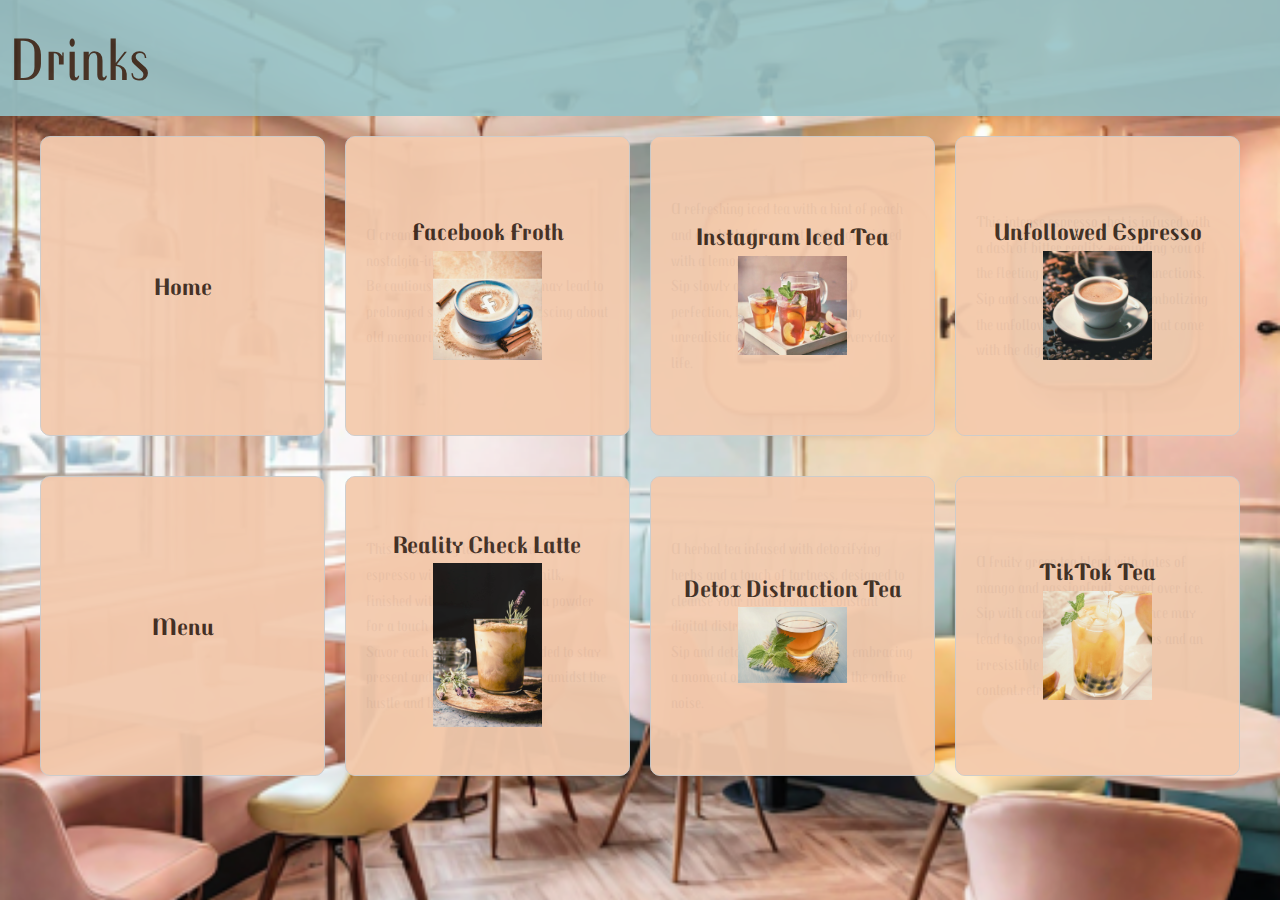
==== drinks.html @ 74ed6dca "Added Files" ====
<!DOCTYPE html>
<html>
<head>
	<meta charset="utf-8">
	<meta name="viewport" content="width=device-width, initial-scale=1">
	<link rel="stylesheet" type="text/css" href="style.css">
	<title>Drinks</title>
</head>
<body>
	<header>
		<h1>Drinks</h1>
	</header>

	<main>
		<section class="bento-box4">
			<div class="container3">
				<a href="index.html" class="drink-box1">
					<h2>Home</h2>
				</a>

				<div class="drink-box2" onclick="this.classList.toggle('enlarged')">

					<div class="drink-front">
						<h2> Facebook Froth</h2>
						<img src="retro-froth.jpg">
						
					</div>

					<div class="drink-back">
					<p>A creamy latte with a sprinkle of nostalgia-inducing cinnamon.</p>

					<p>Be cautious; excessive sipping may lead to prolonged scrolling and reminiscing about old memories</p>
						
					</div>
					
				</div>


				<div class="drink-box3" onclick="this.classList.toggle('enlarged')">

					<div class="drink-front">
						<h2> Instagram Iced Tea</h2>
						<img src="retro-iced-tea.jpg">
						
					</div>

					<div class="drink-back">
					<p>A refreshing iced tea with a hint of peach and a splash of coconut water, garnished with a lemon wedge. </p>

					<p>Sip slowly and savor the filtered perfection, but beware of creating unrealistic expectations about everyday life.</p>
						
					</div>
					
				</div>

				<div class="drink-box4" onclick="this.classList.toggle('enlarged')">

					<div class="drink-front">
						<h2> Unfollowed Espresso</h2>
						<img src="unfolled-espresso.jpg">
						
					</div>

					<div class="drink-back">
					<p>This intense espresso shot is infused with a dash of bitter reality, reminding you of the fleeting nature of online connections. </p>

					<p>Sip and savor the bitterness, symbolizing the unfollows and unfriending that come with the digital world.</p>
					</div>
					
				</div>
			</div>

			<div class="container4">
				<a href="menu.html" class="drink-box5">
					<h2>Menu</h2>
				</a>

				<div class="drink-box6" onclick="this.classList.toggle('enlarged')">

					<div class="drink-front">
						<h2>Reality Check Latte</h2>
						<img src="reality-check-latte.jpg">
						
					</div>

					<div class="drink-back">
					<p>This comforting latte combines rich espresso with velvety steamed milk, finished with a sprinkle of cocoa powder for a touch of indulgence.</p>

					<p>Savor each sip as you're reminded to stay present and grounded in reality amidst the hustle and bustle of daily life.</p>

						
					</div>
					
				</div>

				<div class="drink-box7" onclick="this.classList.toggle('enlarged')">

					<div class="drink-front">
						<h2>Detox Distraction Tea</h2>
						<img src="detox-tea.jpg">
						
					</div>

					<div class="drink-back">
					<p> A herbal tea infused with detoxifying herbs and a touch of tartness, designed to cleanse your mind from the constant digital distractions.</p>

					<p>Sip and detoxify your thoughts, embracing a moment of clarity away from the online noise.</p>

						
					</div>
					
				</div>


				<div class="drink-box8" onclick="this.classList.toggle('enlarged')">

					<div class="drink-front">
						<h2> TikTok Tea</h2>
						<img src="retro=tiktok-tea.jpg">
						
					</div>

					<div class="drink-back">
					<p> A fruity green tea blend with notes of mango and passionfruit, served over ice. </p>

					<p>Sip with care; frequent indulgence may lead to spontaneous dance moves and an irresistible urge to create viral content.retro-froth.jpg</p>

						
					</div>
					
				</div>



				
			</div>

			
		</section>
	</main>

</body>
</html>
---- style.css ----
@import url('https://fonts.googleapis.com/css2?family=Trochut:ital,wght@0,400;0,700;1,400&display=swap');
@import url('https://fonts.googleapis.com/css2?family=Amaranth:ital,wght@0,400;0,700;1,400;1,700&display=swap');

* {
    margin: 0;
    padding: 0;
    box-sizing: border-box;
}

/*Home Page*/

body {
    font-family: Arial, sans-serif;
/*    background-color: #f8f8f8;*/
    color: #333;
    line-height: 1.6;
    background-image: url('like-thumb-cafe.png');
    background-size: cover;
    background-repeat: no-repeat;
    background-position: center;
}

header {
    opacity: 0.9;
    background-color: rgb(150, 194, 199);
    color: #3D2B1F;
    padding: 10px;
    text-align: left;
}

header h1{
    font-size: 60px;
    font-family: "Trochut", sans-serif;
    font-weight: 400;
    font-style: normal;
}

main {
    padding: 20px;
}

.bento-box {
    display: grid;
    grid-template-columns: repeat(3, 1fr); 
    grid-gap: 20px; 
    grid-template-areas:
        "box1 box3 box2"
        "box4 box3 box5";
}

.bento-box a {
    opacity: 0.95;
    text-decoration: none;
    font-size: 30px;
    font-family: "Trochut", sans-serif;
    font-weight: 400;
    font-style: normal;
    color:#3D2B1F;
    background-color: rgb(243, 202, 174, 1.0);
    padding: 20px;
    border-radius: 30px;
    border: 1px solid #ccc;
    transition: background-color 0.3s ease;
    display: flex;
    flex-direction: column;
    justify-content: center;
    align-items: center;
    text-align: center;
}

.time{
    display: flex;
    flex-direction: row;
}

.bento-box a:hover {
    background-color: #F3BC94;
}

.box1 {
    grid-area: box1;
}

.box2 {
    grid-area: box2;
}

.box3 {
    grid-area: box3;
    display: flex;
    flex-direction: column; 
    justify-content: center;
    align-items: center;
    text-align: center;
}


.box4 {
    grid-area: box4;
}

.box5 {
    grid-area: box5;
}

.box3 img {
    max-height: 100%;
    width: 570px;
    margin-top: 40px; 
}

.time-box{
    opacity: 0.85;
     background-color: rgb(243, 202, 174, 1.0); 
    padding: 20px;
    border-radius: 10px;
    position: absolute; 
    bottom: 60px; 
    left: 50%; 
    transform: translateX(-50%); 
    margin-top: -15px; 
}

.time {
    color: #3D2B1F;
    font-family: "Amaranth", sans-serif;
  font-weight: 400;
  font-style: normal;
    padding: 10px;
    font-size: 20px;
/*    text-align: center;*/
}

.time-address{
    color: #3D2B1F;
    font-family: "Amaranth", sans-serif;
  font-weight: 400;
  font-style: normal;
    padding: 10px;
    font-size: 12px;
}

.time-contact{
    color: #3D2B1F;
    font-family: "Amaranth", sans-serif;
  font-weight: 400;
  font-style: normal;
    padding: 10px;
    font-size: 12px;
}

footer {
    opacity: 0.9;
    background-color: rgb(150, 194, 199);
    color:#3D2B1F;
    font-size: 15px;
    font-family: "Trochut", sans-serif;
    font-weight: 400;
    font-style: normal;
    padding: 35px;
    text-align: center;
}
/*Home Page End*/

/*Special Page*/

.bento-box2 {
    margin-top: 50px;
  display: grid;
  grid-template-columns: repeat(3, 1fr);
  grid-gap: 20px;
}

.spec-box1:hover{
  background-color: #F3BC94;
}

.spec-box2:hover{
   background-color: #F3BC94; 
}

.spec-box3:hover{
    background-color: #F3BC94;
}

.spec-box1,
.spec-box2,
.spec-box3 {

  opacity: 0.95;
  text-decoration: none;
  font-size: 10px;
  font-family: "Trochut", sans-serif;
  font-weight: 400;
  font-style: normal;
  color: #3D2B1F;
  background-color: rgb(243, 202, 174, 1.0);
  padding: 20px;
  border-radius: 30px;
  border: 1px solid #ccc;
  transition: background-color 0.3s ease;
  display: flex;
  padding-right: 20px;
  flex-direction: column;
  justify-content: center;
  align-items: center;
  text-align: center;
  position: relative; 
  height: 400px; 
  width: 400px; 
  margin: 0 auto; 
}

.spec-box2,
.spec-box3{
    position: relative;
}

.spec-box1 h2 {
    font-size: 40px;
}

.spec-box2 h2,
.spec-box3 h2 {
    color: #3D2B1F;
   position: absolute;
  top: 50%; 
  left: 50%; 
  transform: translate(-50%, -50%); 
  font-size: 27px;
  margin-top: -150px; 
  text-align: center; 
}


.spec-box2 p,
.spec-box3 p{
    color: #3D2B1F;
    font-family: "Amaranth", sans-serif;
  font-weight: 400;
  font-style: normal;
    padding: 10px;
    font-size: 13px;
}


.spec-box3 img {
  width: 70%;
  max-height: 100%;
  transition: transform 0.6s ease;
}

.spec-box2 img{
    width: 75%;
  max-height: 100%;
  transition: transform 0.6s ease;
}



/* Flip effect styles */
.flip-container {
  perspective: 1000px;
  width: 100%;
  height: 100%;
  display: flex;
  justify-content: center;
  align-items: center;
}

.flip-container .flipper {
  position: absolute;
  width: 100%;
  height: 100%;
  transform-style: preserve-3d;
  transition: transform 0.6s ease;
}

.flip-container .flipper .front,
.flip-container .flipper .back {
  position: absolute;
  width: 100%;
  height: 100%;
  backface-visibility: hidden;
  display: flex; 
  justify-content: center;
  align-items: center;
  padding: 20px; 
}

.flip-container .flipper .front {
  z-index: 2;
}

.flip-container .flipper .back {
  transform: rotateY(180deg);
}

.flip-container.flip .flipper {
  transform: rotateY(180deg);
}

.spec-foot {
  text-align: center;
  margin-top: 110px; 
}

/*Special Page End*/

/*Menu Page*/
.bento-box3 {
    display: grid;
    grid-template-rows: auto auto; 
    gap: 20px;
    max-width: 1200px;
    margin: 0 auto;
}

.container1,
.container2 {
    display: grid;
    grid-template-columns: repeat(4, 1fr); 
    gap: 20px;
    justify-content: space-between;
    align-items: center;
}

.menu-box1 {
    grid-area: 1 / 1 / 2 / 2; 
}

.menu-box2 {
    grid-area: 1 / 2 / 2 / 3; 
    position: relative;
    overflow: hidden;
}

.menu-box3 {
    grid-area: 1 / 3 / 2 / 4; 
    position: relative;
    overflow: hidden;
}

.menu-box4 {
    grid-area: 1 / 4 / 2 / 5; 
    position: relative;
    overflow: hidden;
}

.menu-box8 {
    grid-area: 2 / 1 / 3 / 2; 
}

.menu-box5 {
    grid-area: 2 / 2 / 3 / 3;
    position: relative;
    overflow: hidden;
}

.menu-box6 {
    grid-area: 2 / 3 / 3 / 4; 
    position: relative;
    overflow: hidden;
}

.menu-box7 {
    grid-area: 2 / 4 / 3 / 5; 
    position: relative;
    overflow: hidden;
}

.menu-box1,
.menu-box2,
.menu-box3,
.menu-box4,
.menu-box5,
.menu-box6,
.menu-box7,
.menu-box8 {
    font-size: 21px;
  font-family: "Trochut", sans-serif;
  font-weight: 400; 
    opacity: 0.95;
    text-decoration: none;
    font-size: 16px;
    font-weight: 400;
    color: #3D2B1F;
    background-color: rgb(243, 202, 174);
    padding: 20px;
    border-radius: 10px;
    border: 1px solid #ccc;
    transition: background-color 0.3s ease;
    display: flex;
    flex-direction: column;
    justify-content: center;
    align-items: center;
    overflow: hidden;
    height: 300px; 
    position: relative; 
}

.menu-box1 img,
.menu-box2 img,
.menu-box3 img,
.menu-box4 img,
.menu-box5 img,
.menu-box6 img,
.menu-box7 img,
.menu-box8 img{
    max-height: 100%;
    width: 45%;
    object-fit: contain;
}

.menu-box1:hover{
     background-color: #F3BC94;
}

.menu-box8:hover{
     background-color: #F3BC94;
}

.menu-box2 .menu-front,
.menu-box3 .menu-front,
.menu-box4 .menu-front,
.menu-box5 .menu-front,
.menu-box6 .menu-front,
.menu-box7 .menu-front {
    position: absolute;
    top: 0;
    left: 0;
    width: 100%;
    height: 100%;
    display: flex;
    flex-direction: column;
    justify-content: center;
    align-items: center;
    background-color: rgba(243, 202, 174, 0.95);
    padding: 20px;
    box-sizing: border-box;
    transition: transform 0.3s ease;
}

.menu-box2 .menu-front img,
.menu-box3 .menu-front img,
.menu-box4 .menu-front img,
.menu-box5 .menu-front img,
.menu-box6 .menu-front img,
.menu-box7 .menu-front img {
    max-width: 100%;
    max-height: 100%;
    object-fit: cover;
}

.menu-box2.enlarged,
.menu-box3.enlarged,
.menu-box4.enlarged,
.menu-box5.enlarged,
.menu-box6.enlarged,
.menu-box7.enlarged {
    width: 400px; 
    height: 350px; 
    grid-area: auto; 
    justify-self: center;
    align-self: center;
    display: flex;
    flex-direction: row;
    justify-content: center;
    align-items: center;
    margin-bottom: 10px; 
    z-index: 1; 
}

.menu-front p.hidden {
    opacity: 0;
    display: none;
}

.menu-box2.enlarged .menu-front,
.menu-box3.enlarged .menu-front,
.menu-box4.enlarged .menu-front,
.menu-box5.enlarged .menu-front,
.menu-box6.enlarged .menu-front,
.menu-box7.enlarged .menu-front {
    position: static;
    width: calc(100% - 220px);
    justify-content: space-between;
    align-items: flex-start;
    background-color: transparent;
}

.menu-box2.enlarged .menu-front p.hidden,
.menu-box3.enlarged .menu-front p.hidden,
.menu-box4.enlarged .menu-front p.hidden,
.menu-box5.enlarged .menu-front p.hidden,
.menu-box6.enlarged .menu-front p.hidden,
.menu-box7.enlarged .menu-front p.hidden {
    display: block;
}

.menu-box2.enlarged .menu-front img,
.menu-box3.enlarged .menu-front img,
.menu-box4.enlarged .menu-front img,
.menu-box5.enlarged .menu-front img,
.menu-box6.enlarged .menu-front img,
.menu-box7.enlarged .menu-front img {
    width: 180px;
    max-height: 100%;
    object-fit: contain;
    margin: 0 auto; 
}

.menu-box2.enlarged .menu-front h2,
.menu-box3.enlarged .menu-front h2,
.menu-box4.enlarged .menu-front h2,
.menu-box5.enlarged .menu-front h2,
.menu-box6.enlarged .menu-front h2,
.menu-box7.enlarged .menu-front h2{
    color: #3D2B1F;
   font-size: 21px;
  font-family: "Trochut", sans-serif;
  font-weight: 400; 
} 

.menu-box2.enlarged .menu-back p,
.menu-box3.enlarged .menu-back p,
.menu-box4.enlarged .menu-back p,
.menu-box5.enlarged .menu-back p,
.menu-box6.enlarged .menu-back p,
.menu-box7.enlarged .menu-back p {
    color: #3D2B1F;
    font-family: "Amaranth", sans-serif;
  font-weight: 400;
  font-style: normal;
    text-align: justify;
    font-size: 12px;
    margin-left: 30px;
}

.menu-box2:hover .menu-front,
.menu-box3:hover .menu-front,
.menu-box4:hover .menu-front,
.menu-box5:hover .menu-front,
.menu-box6:hover .menu-front,
.menu-box7:hover .menu-front,
.menu-box8:hover .menu-front {
    background-color: #F3BC94;
}

/*Drinks Page*/

.bento-box4 {
    display: grid;
    grid-template-rows: auto auto;
    gap: 20px;
    max-width: 1200px;
    margin: 0 auto;
}

.container3,
.container4 {
    display: grid;
    grid-template-columns: repeat(4, 1fr); 
    gap: 20px;
    justify-content: space-between;
    align-items: center;
}

.drink-box1 {
    grid-area: 1 / 1 / 2 / 2; 
}

.drink-box2 {
    grid-area: 1 / 2 / 2 / 3; 
    position: relative;
    overflow: hidden;
}

.drink-box3 {
    grid-area: 1 / 3 / 2 / 4; 
    position: relative;
    overflow: hidden;
}

.drink-box4 {
    grid-area: 1 / 4 / 2 / 5; 
    position: relative;
    overflow: hidden;
}

.drink-box5 {
    grid-area: 2 / 1 / 3 / 2; 
}

.drink-box6 {
    grid-area: 2 / 2 / 3 / 3;
    position: relative;
    overflow: hidden;
}

.drink-box7 {
    grid-area: 2 / 3 / 3 / 4; 
    position: relative;
    overflow: hidden;
}

.drink-box8 {
    grid-area: 2 / 4 / 3 / 5; 
    position: relative;
    overflow: hidden;
}

.drink-box1,
.drink-box2,
.drink-box3,
.drink-box4,
.drink-box5,
.drink-box6,
.drink-box7,
.drink-box8 {
    font-size: 21px;
  font-family: "Trochut", sans-serif;
  font-weight: 400; 
    opacity: 0.95;
    text-decoration: none;
    font-size: 16px;
    font-weight: 400;
    color: #3D2B1F;
    background-color: rgb(243, 202, 174);
    padding: 20px;
    border-radius: 10px;
    border: 1px solid #ccc;
    transition: background-color 0.3s ease;
    display: flex;
    flex-direction: column;
    justify-content: center;
    align-items: center;
    overflow: hidden;
    height: 300px; 
    position: relative; 
}

.drink-box1 img,
.drink-box2 img,
.drink-box3 img,
.drink-box4 img,
.drink-box5 img,
.drink-box6 img,
.drink-box7 img,
.drink-box8 img{
    max-height: 100%;
    width: 45%;
    object-fit: contain;
}

.drinks-box1:hover{
     background-color: #F3BC94;
}

.drinks-box5:hover{
     background-color: #F3BC94;
}

.drink-box2 .drink-front,
.drink-box3 .drink-front,
.drink-box4 .drink-front,
.drink-box6 .drink-front,
.drink-box7 .drink-front,
.drink-box8 .drink-front {
    position: absolute;
    top: 0;
    left: 0;
    width: 100%;
    height: 100%;
    display: flex;
    flex-direction: column;
    justify-content: center;
    align-items: center;
    background-color: rgba(243, 202, 174, 0.95);
    padding: 20px;
    box-sizing: border-box;
    transition: transform 0.3s ease;
}

.drink-box2 .drink-front img,
.drink-box3 .drink-front img,
.drink-box4 .drink-front img,
.drink-box6 .drink-front img,
.drink-box7 .drink-front img,
.drink-box8 .drink-front img {
    max-width: 100%;
    max-height: 100%;
    object-fit: cover;
}

.drink-box2.enlarged,
.drink-box3.enlarged,
.drink-box4.enlarged,
.drink-box6.enlarged,
.drink-box7.enlarged,
.drink-box8.enlarged {
    width: 400px; 
    height: 350px; 
    grid-area: auto; 
    justify-self: center;
    align-self: center;
    display: flex;
    flex-direction: row;
    justify-content: center;
    align-items: center;
    margin-bottom: 10px; 
    z-index: 1; 
}

.drink-front p.hidden {
    opacity: 0;
    display: none;
}

.drink-box2.enlarged .drink-front,
.drink-box3.enlarged .drink-front,
.drink-box4.enlarged .drink-front,
.drink-box6.enlarged .drink-front,
.drink-box7.enlarged .drinku-front,
.drink-box8.enlarged .drink-front {
    position: static;
    width: calc(100% - 220px);
    justify-content: space-between;
    align-items: flex-start;
    background-color: transparent;
}

.drink-box2.enlarged .drink-front p.hidden,
.drink-box3.enlarged .drink-front p.hidden,
.drink-box4.enlarged .drink-front p.hidden,
.drink-box6.enlarged .drink-front p.hidden,
.drink-box7.enlarged .drink-front p.hidden,
.drink-box8.enlarged .drink-front p.hidden {
    display: block;
}

.drink-box2.enlarged .drink-front img,
.drink-box3.enlarged .drink-front img,
.drink-box4.enlarged .drink-front img,
.drink-box6.enlarged .drink-front img,
.drink-box7.enlarged .drink-front img,
.drink-box8.enlarged .drink-front img {
    width: 180px;
    max-height: 100%;
    object-fit: contain;
    margin: 0 auto; 
}

.drink-box2.enlarged .drink-front h2,
.drink-box3.enlarged .drink-front h2,
.drink-box4.enlarged .drink-front h2,
.drink-box6.enlarged .drink-front h2,
.drink-box7.enlarged .drink-front h2,
.drink-box8.enlarged .drink-front h2{
   font-size: 21px;
  font-family: "Trochut", sans-serif;
  font-weight: 400; 
} 

.drink-box2.enlarged .drink-back p,
.drink-box3.enlarged .drink-back p,
.drink-box4.enlarged .drink-back p,
.drink-box6.enlarged .drinku-back p,
.drink-box7.enlarged .drink-back p,
.drink-box8.enlarged .drink-back p {
    color: #3D2B1F;
    font-family: "Amaranth", sans-serif;
  font-weight: 400;
  font-style: normal;
    text-align: justify;
    font-size: 12px;
    margin-left: 30px;
}

.drink-box6.enlarged .drink-back p {
    color: #3D2B1F;
    font-family: "Amaranth", sans-serif;
    font-weight: 400;
    font-style: normal;
    text-align: justify;
    font-size: 12px;
    margin-left: 30px;
}

.drink-box7.enlarged .drink-front,
.drink-box7.enlarged .drink-back {
    width: calc(100% - 220px);
    justify-content: space-between;
    align-items: flex-start;
    background-color: transparent;
}

.drink-box7.enlarged .drink-front img {
    width: 180px;
    max-height: 100%;
    object-fit: contain;
    margin: 0 auto;
}

.drink-box7.enlarged .drink-front h2 {
    color: #3D2B1F;
    font-size: 21px;
    font-family: "Trochut", sans-serif;
    font-weight: 400;
}

.drink-box7.enlarged .drink-back p {
    color: #3D2B1F;
    right: 70px;
    font-family: "Amaranth", sans-serif;
    font-weight: 400;
    font-style: normal;
    text-align: justify;
    font-size: 12px;
    margin-left: 30px;
}


.drink-box2:hover .drink-front,
.drink-box3:hover .drink-front,
.drink-box4:hover .drink-front,
.drink-box5:hover .drink-front,
.drink-box6:hover .drink-front,
.drink-box7:hover .drink-front,
.drink-box8:hover .drink-front {
    background-color: #F3BC94;
}

/*Drinks Page End*/

/*Rules Page */

.bento-box5 {
  margin-top: 50px;
  display: grid;
  grid-template-columns: repeat(2, 1fr);
  grid-gap: 20px;
  justify-items: center; 
}

.rules-box {
  opacity: 0.95;
  text-decoration: none;
  font-size: 25px;
  font-family: "Trochut", sans-serif;
  font-weight: 400;
  font-style: normal;
  color: #3D2B1F;
  background-color: rgb(243, 202, 174, 1.0);
  padding: 20px;
  border-radius: 30px;
  border: 1px solid #ccc;
  transition: background-color 0.3s ease;
  display: flex;
  flex-direction: column;
  justify-content: center;
  align-items: center;
  text-align: center;
  position: relative;
  height: 800px;
  width: 1000px;
  margin: 0 auto;
  margin-right: 50px;
}

.rules-box1 {
  opacity: 0.95;
  text-decoration: none;
  font-size: 25px;
  font-family: "Trochut", sans-serif;
  font-weight: 400;
  font-style: normal;
  color: #3D2B1F;
  background-color: rgb(243, 202, 174, 1.0);
  padding: 20px;
  border-radius: 30px;
  border: 1px solid #ccc;
  transition: background-color 0.3s ease;
  display: flex;
  flex-direction: column;
  justify-content: center;
  align-items: center;
  text-align: center;
  position: relative;
  height: 250px;
  width: 250px;
  margin: 0 auto;
}

.rules-box p{
    color: #3D2B1F;
    font-family: "Amaranth", sans-serif;
  font-weight: 400;
  font-style: normal;
  font-size: 20px;

}

.rules-foot {
  text-align: center;
  margin-top: 110px; 
}


.rules-box1:hover{
    background-color: #F3BC94;
}

/*Rules Page End*/

/*Our Story Page*/
.bento-box6 {
  margin-top: 50px;
  display: grid;
  grid-template-columns: repeat(2, 1fr);
  grid-gap: 20px;
  justify-items: center; 
}

.story-box {
  opacity: 0.95;
  text-decoration: none;
  font-size: 30px;
  font-family: "Trochut", sans-serif;
  font-weight: 400;
  font-style: normal;
  color: #3D2B1F;
  background-color: rgb(243, 202, 174, 1.0);
  padding: 20px;
  border-radius: 30px;
  border: 1px solid #ccc;
  transition: background-color 0.3s ease;
  display: flex;
  flex-direction: column;
  justify-content: center;
  align-items: center;
  text-align: center;
  position: relative;
  height: 500px;
  width: 700px;
  margin: 0 auto;
  margin-right: 100px;
}

.story-box1 {
  opacity: 0.95;
  text-decoration: none;
  font-size: 25px;
  font-family: "Trochut", sans-serif;
  font-weight: 400;
  font-style: normal;
  color: #3D2B1F;
  background-color: rgb(243, 202, 174, 1.0);
  padding: 20px;
  border-radius: 30px;
  border: 1px solid #ccc;
  transition: background-color 0.3s ease;
  display: flex;
  flex-direction: column;
  justify-content: center;
  align-items: center;
  text-align: center;
  position: relative;
  height: 350px;
  width: 350px;
  margin: 0 auto;
}

.story-box p{
    color: #3D2B1F;
    font-family: "Amaranth", sans-serif;
  font-weight: 400;
  font-style: normal;
  font-size: 20px;

}

.story-foot {
  text-align: center;
  margin-top: 110px; 
}


.story-box1:hover{
    background-color: #F3BC94;
}
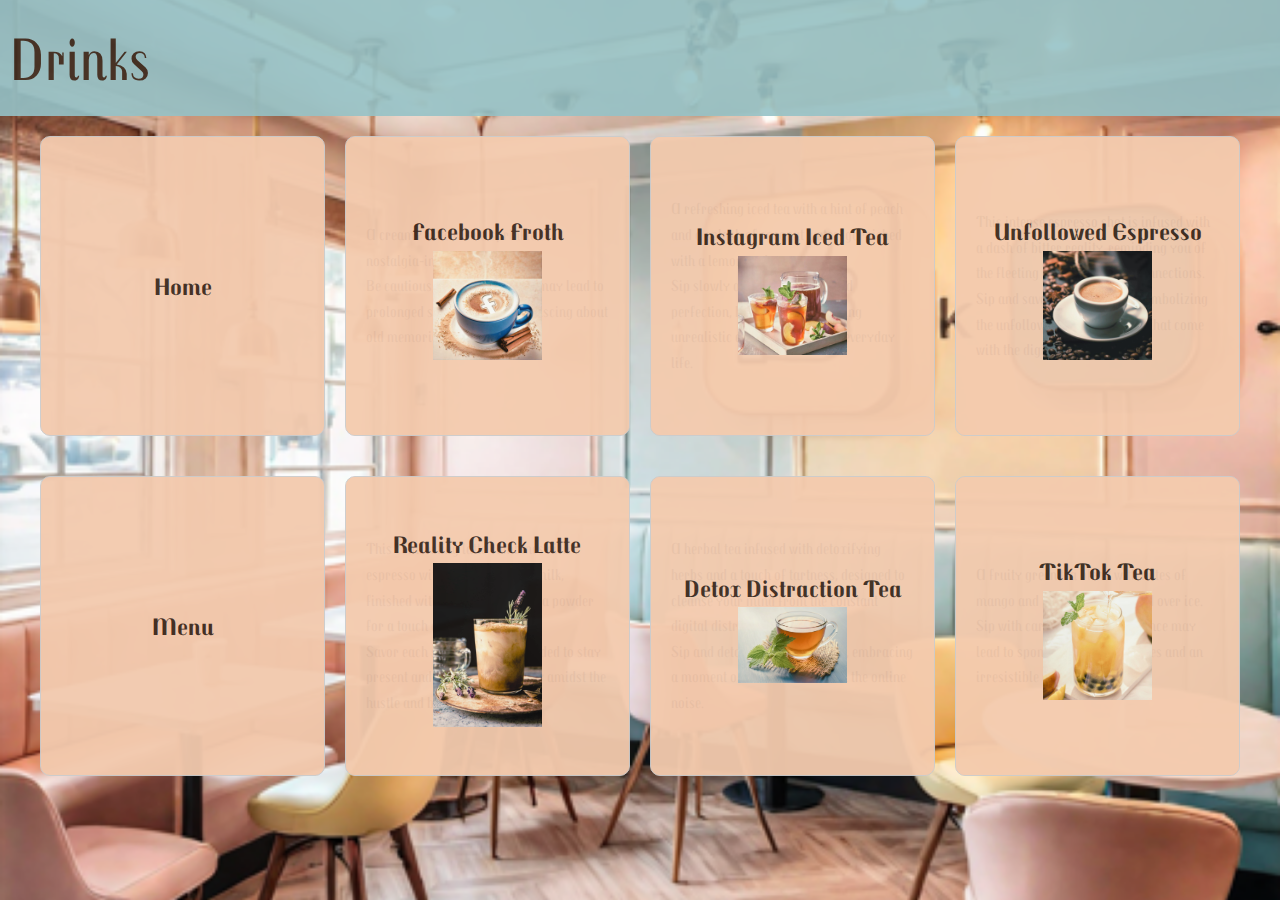
==== commit 6feea80f: "Added Files" ====
--- a/drinks.html
+++ b/drinks.html
@@ -123,7 +123,7 @@
 					<div class="drink-back">
 					<p> A fruity green tea blend with notes of mango and passionfruit, served over ice. </p>
 
-					<p>Sip with care; frequent indulgence may lead to spontaneous dance moves and an irresistible urge to create viral content.retro-froth.jpg</p>
+					<p>Sip with care; frequent indulgence may lead to spontaneous dance moves and an irresistible urge to create viral.</p>
 
 						
 					</div>
